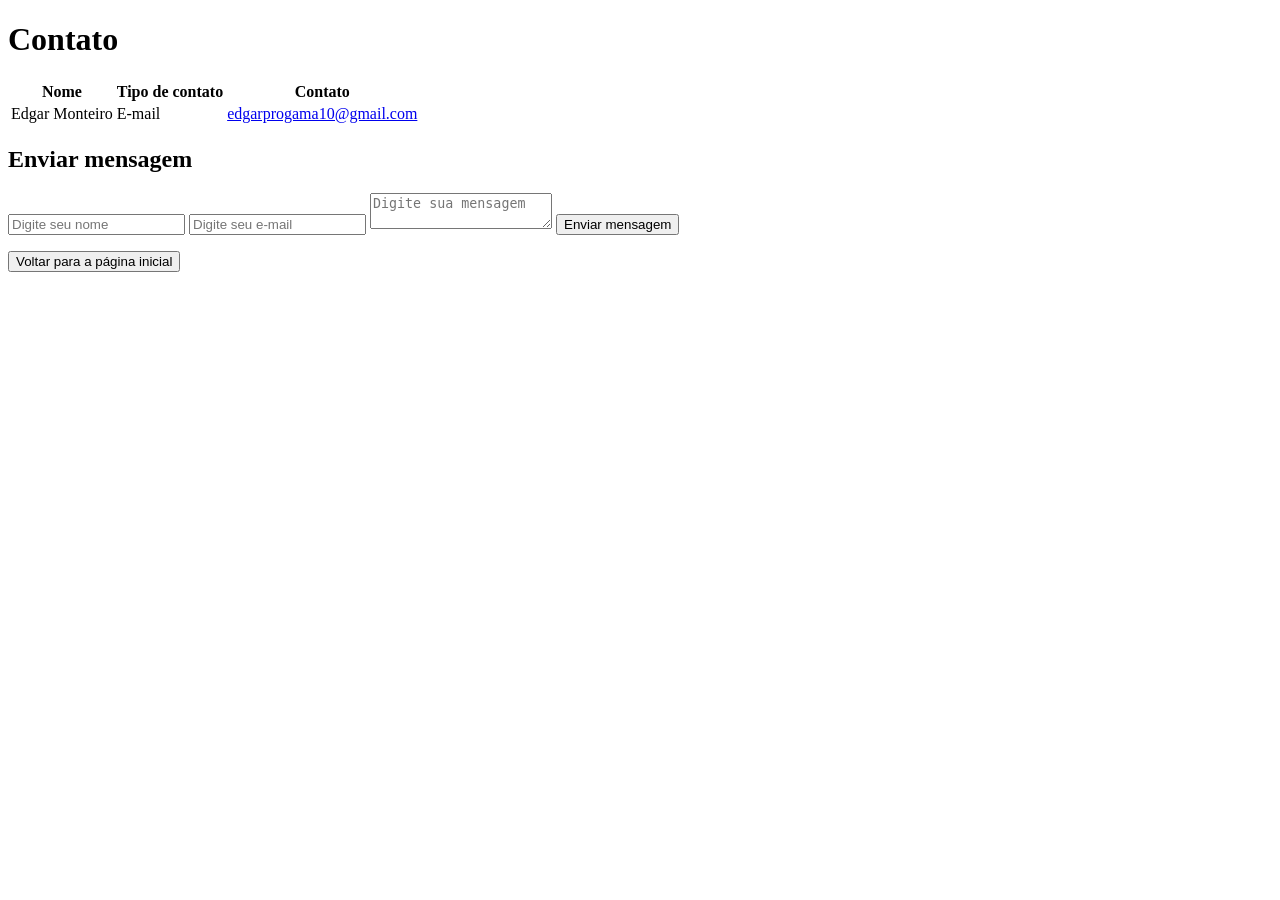
==== contato.html @ dfb9f88d "Add files via upload" ====
<!DOCTYPE html>
<html lang="pt-br">
<head>
    <meta charset="UTF-8">
    <meta name="viewport" content="width=device-width, initial-scale=1.0">
    <title>Contato</title>
    <link rel="stylesheet" href="/Decorar/contato.css">
</head>
<body> <!-- começo do corpo da página -->
    <div class="container"> <!-- caixa central do conteúdo -->
        <h1>Contato</h1>
        <table>
            <tr>
                <th>Nome</th>
                <th>Tipo de contato</th>
                <th>Contato</th>
            </tr>
            <tr>
                <td>Edgar Monteiro</td>
                <td>
                    E-mail
                </td>
                <td>
                    <a href="mailto:edgarprogama10@gmail.com">
                        edgarprogama10@gmail.com
                    </a>
                </td>
            </tr>
        </table>
        <div class="formulario">
            <h2>Enviar mensagem</h2>
            <input
            type="text"
            id="nome"
            placeholder="Digite seu nome"> <!-- campo para escrever o seu nome -->
            <input
            type="email"
            id="email"
            placeholder="Digite seu e-mail"> <!-- campo para escrever o seu e-mail -->
            <textarea
            id="mensagem"
            placeholder="Digite sua mensagem"></textarea> <!-- campo para escrever a sua mensagem -->
            <button onclick="enviarEmail()"> <!-- aciona função de envio -->
                Enviar mensagem
            </button>
            <p id="status"></p> <!-- aqui aparece se deu certo ou se faltou preencher algo -->
        </div>
        <a href="/Site/index.html"> <!-- link para página inicial -->
                <button class="voltar">
                    Voltar para a página inicial
                </button>
        </a>
    </div>
    <script src="/java/enviaremail.js"></script> <!-- script de validação e envio -->
</body>
</html>
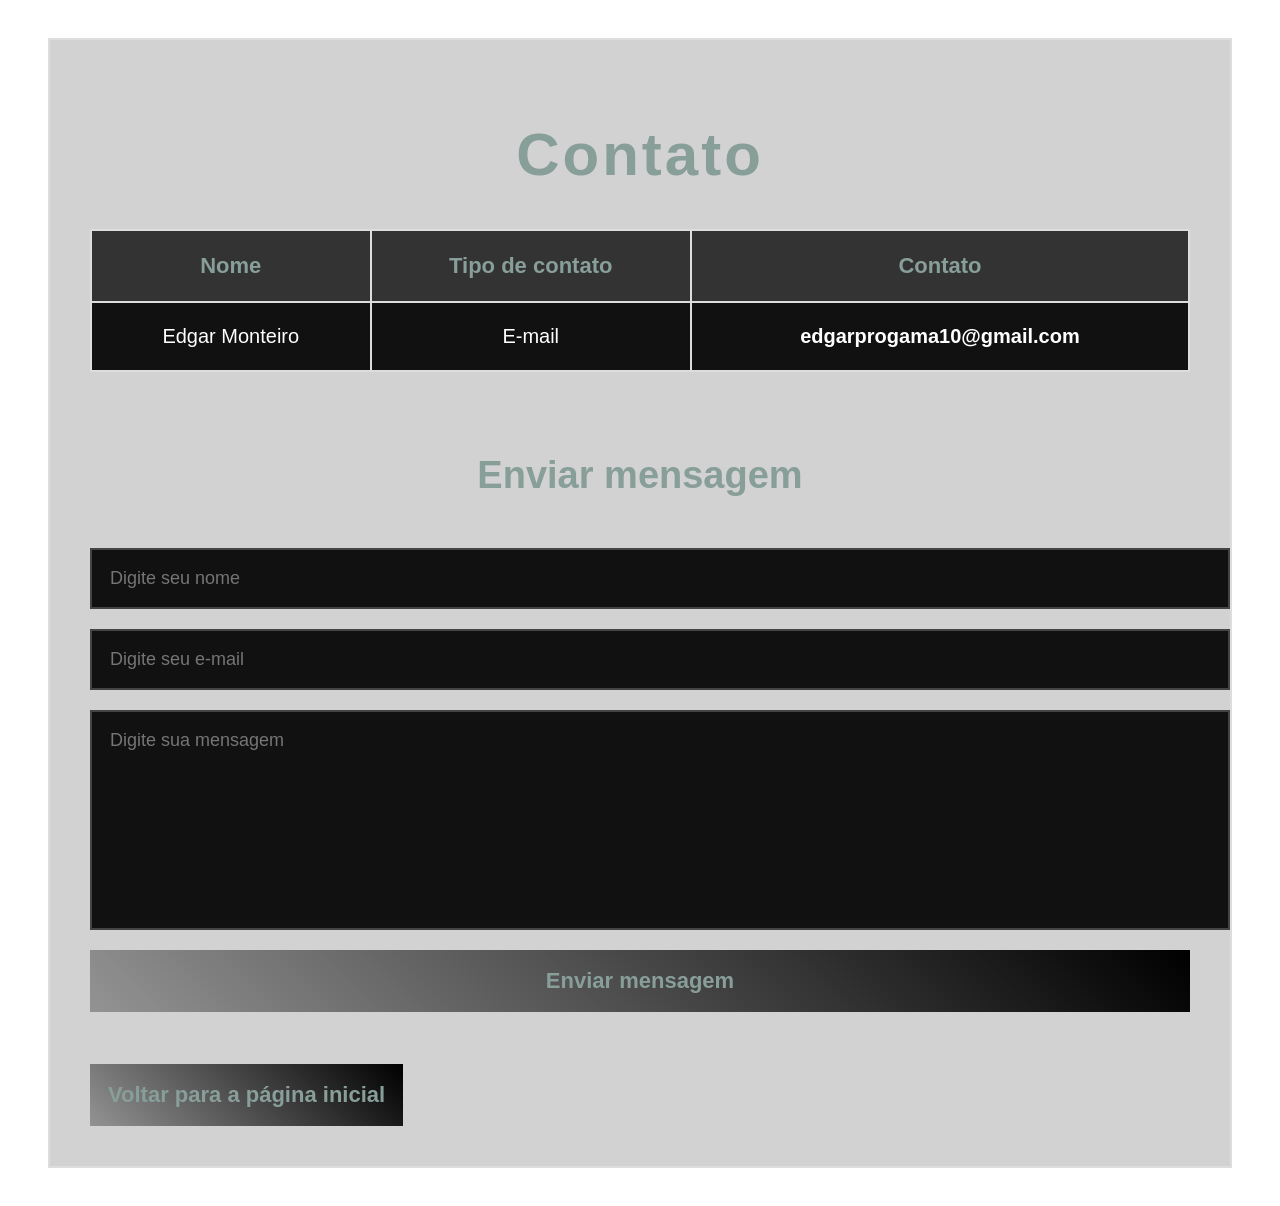
==== commit 6e64673d: "Update contato.html" ====
--- a/contato.html
+++ b/contato.html
@@ -4,7 +4,7 @@
     <meta charset="UTF-8">
     <meta name="viewport" content="width=device-width, initial-scale=1.0">
     <title>Contato</title>
-    <link rel="stylesheet" href="/Decorar/contato.css">
+    <link rel="stylesheet" href="contato.css">
 </head>
 <body> <!-- começo do corpo da página -->
     <div class="container"> <!-- caixa central do conteúdo -->
@@ -53,4 +53,4 @@
     </div>
     <script src="/java/enviaremail.js"></script> <!-- script de validação e envio -->
 </body>
-</html>+</html>
--- a/contato.css
+++ b/contato.css
@@ -0,0 +1,139 @@
+body{ /* estilo base da página */
+    min-height: 100px;
+    display: flex;
+    justify-content: center;
+    align-items: center;
+    padding: 30px;
+    font-family: 'Gill Sans', 'Gill Sans MT', Calibri, 'Trebuchet MS', sans-serif;
+    background:url("/imagensandArquivos/fundo-de-corredores-minimalistas_23-2149745316.avif")no-repeat center center fixed;
+    background-size: cover; /* ajusta a imagem para cobrir toda a tela */
+    color: white;
+}
+
+.container{ /* bloco principal do conteúdo centralizado */
+    width: 100%;
+    max-width: 1100px;
+    background-color: rgba(0, 0, 0, 0.178);
+    padding: 40px;
+    border: 2px solid #ddd;
+}
+
+h1{ /* título principal da página */
+    text-align: center;
+    font-size: 60px;
+    margin-bottom: 40px;
+    color: rgb(136, 158, 153);
+    letter-spacing: 3px;
+}
+
+table{ /* estrutura da tabela de contato */
+    width: 100%;
+    border-collapse: collapse;
+    overflow: hidden;
+    margin-bottom: 50px;
+    background-color: #111;
+    border: 2px solid #ddd;
+}
+
+th{ /* estilo das células de cabeçalho */
+    background-color:#333;
+    color: rgb(136, 158, 153);
+    padding: 22px;
+    font-size: 22px;
+    border: 2px solid #ddd;
+}
+
+td{ /* estilo das células de dados */
+    text-align: center;
+    padding: 22px;
+    border-top: 2px solid #ddd;
+    font-size: 20px;
+    border: 2px solid #ddd;
+}
+
+tr:hover{ /* efeito hover nas linhas da tabela */
+    background-color: rgba(255, 255, 255, 0.1);
+    transition: 0.3s;
+}
+
+a{ /* estilo básico para links */
+    color: white;
+    text-decoration: none;
+    font-weight: bold;
+    transition: 0.3s;
+}
+
+a:hover{ /* cor ao passar o mouse sobre links */
+    color: cyan;
+}
+
+.formulario{ /* área do formulário de contato */
+    display: flex;
+    flex-direction: column;
+    gap: 20px;
+}
+
+.formulario h2{ /* título dentro do formulário */
+    text-align: center;
+    font-size: 38px;
+    color: rgb(136, 158, 153);
+}
+
+input,textarea{
+    width: 100%;
+    padding: 18px;
+    border: 2px solid #444;
+    background-color: #111;
+    color: white;
+    font-family: 'Gill Sans', 'Gill Sans MT', Calibri, 'Trebuchet MS', sans-serif;
+    font-size: 18px;
+    outline: none;
+    transition: 0.3s;
+}
+
+input:focus,textarea:focus{
+    border-color:white;
+}
+
+textarea{
+    resize: none;
+    height: 180px;
+}
+
+button{
+    padding: 18px;
+    border: none;
+    background:linear-gradient(45deg, rgba(0, 0, 0, 0.300), black);
+    color:rgb(136, 158, 153);
+    font-size: 22px;
+    font-weight: bold;
+    cursor: pointer;
+    transition: 0.3s;
+    font-family: 'Gill Sans', 'Gill Sans MT', Calibri, 'Trebuchet MS', sans-serif;
+}
+
+button:hover{ /* efeito de hover que aumenta e move os botões */
+    transform: translateY(-3px);
+    scale: 1.05;
+    background-color: #ffffff;
+}
+
+#status{ /* mensagem de validação ou sucesso */
+    text-align: center;
+    font-size: 22px;
+    font-weight: bold;
+    margin-top: 10px;
+}
+
+@media(max-width: 770px){ /* responsividade para telas menores */
+    h1{
+        font-size: 42px;
+    }
+    th,td{
+        font-size: 16px;
+        padding: 15px;
+    }
+    .container{
+        padding: 20px;
+    }
+}
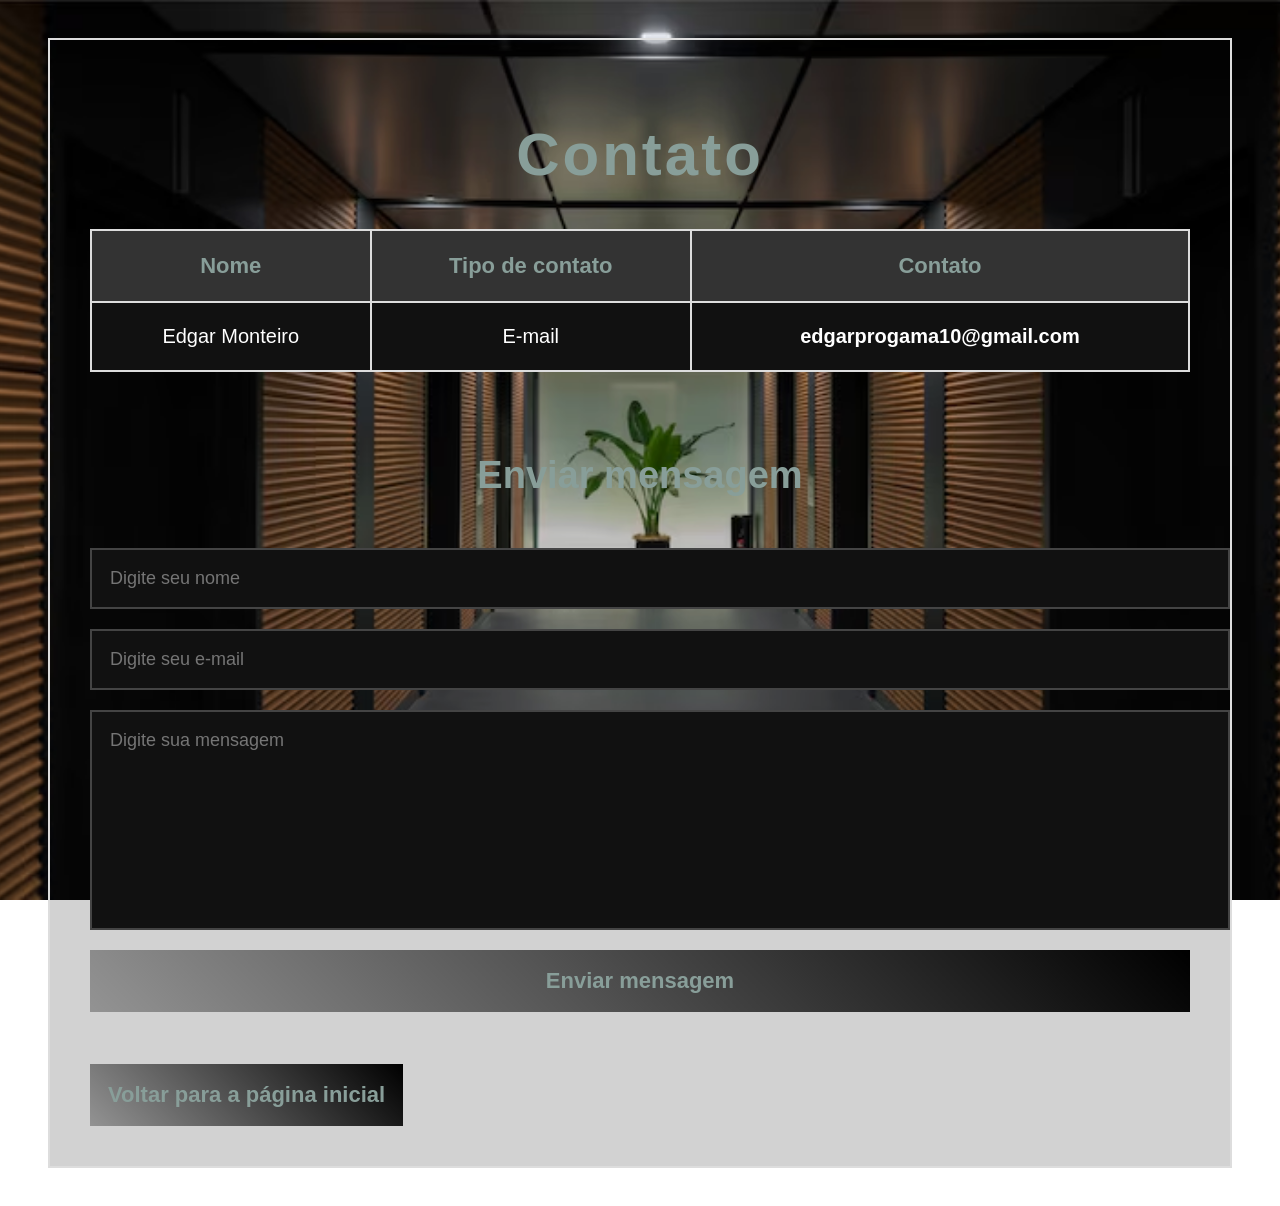
==== commit f2cb2a98: "Update contato.html" ====
--- a/contato.html
+++ b/contato.html
@@ -51,6 +51,6 @@
                 </button>
         </a>
     </div>
-    <script src="/java/enviaremail.js"></script> <!-- script de validação e envio -->
+    <script src="enviaremail.js"></script> <!-- script de validação e envio -->
 </body>
 </html>
--- a/contato.css
+++ b/contato.css
@@ -5,7 +5,7 @@
     align-items: center;
     padding: 30px;
     font-family: 'Gill Sans', 'Gill Sans MT', Calibri, 'Trebuchet MS', sans-serif;
-    background:url("/imagensandArquivos/fundo-de-corredores-minimalistas_23-2149745316.avif")no-repeat center center fixed;
+    background:url("fundo-de-corredores-minimalistas_23-2149745316.avif")no-repeat center center fixed;
     background-size: cover; /* ajusta a imagem para cobrir toda a tela */
     color: white;
 }
@@ -136,4 +136,4 @@
     .container{
         padding: 20px;
     }
-}+}
